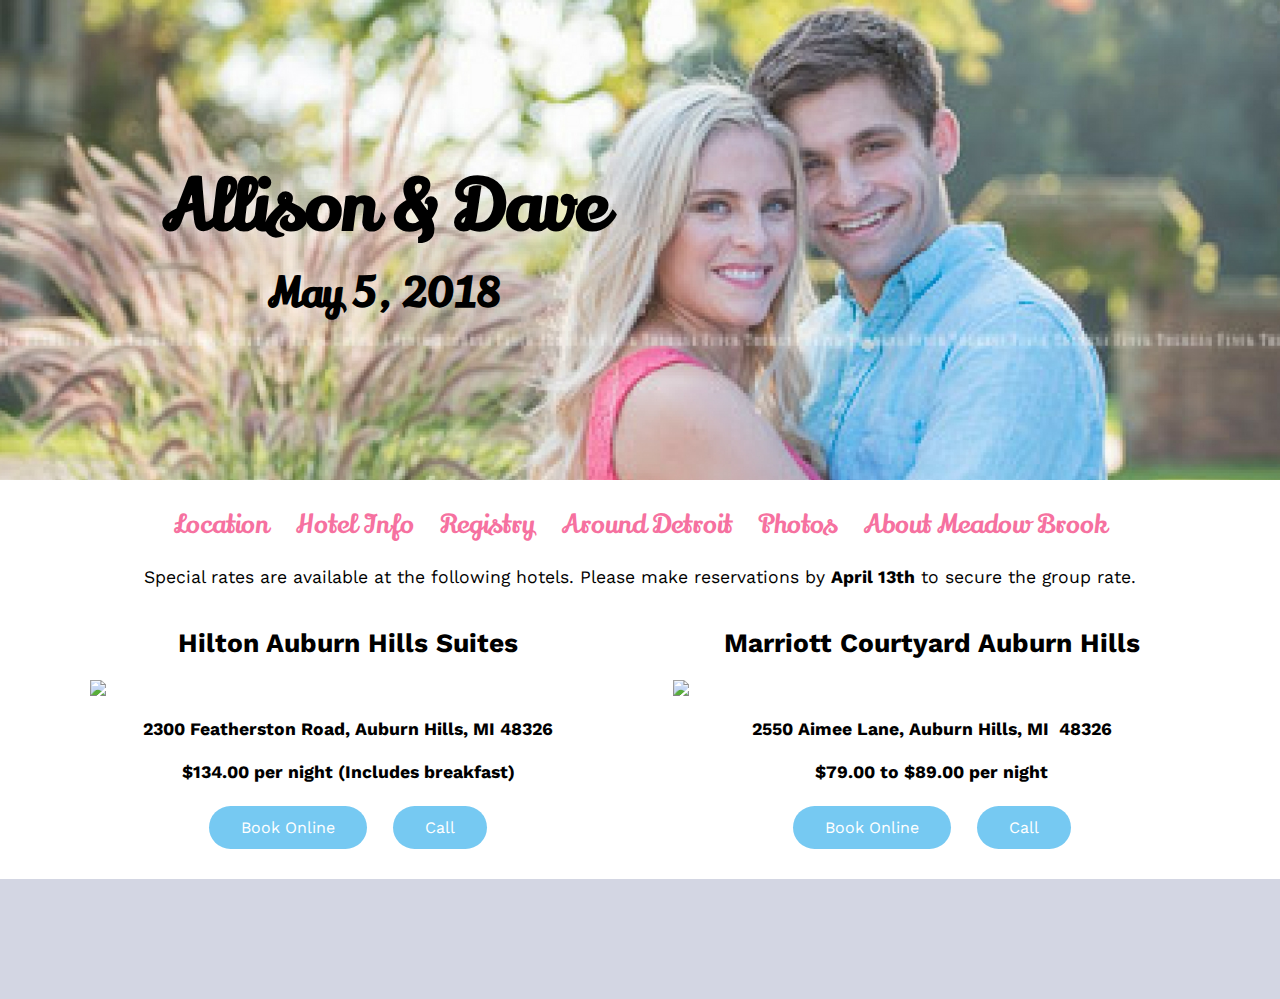
==== hotel-info.html @ 38733f53 "add files" ====
<!DOCTYPE html>
<html lang="en">
  <head>
    <meta name="viewport" content="width=device-width, initial-scale=1.0">
    <meta charset="utf-8">
    <link rel="icon" href="favicon.png" type="image/gif" sizes="16x16">

    <title>Allison and Dave | May 5, 2018</title>
    <link rel="stylesheet" href="main.css">
    <link href="https://fonts.googleapis.com/css?family=Lily+Script+One|Work+Sans" rel="stylesheet">
  </head>
  <body>

    <header class="container">
      <img class="img-responsive" src="images/ally-and-dave.jpg" />
      <div class="centered large">
        <h1 class="margin-small">Allison & Dave</h1>
        <h3 class="margin-small">May 5, 2018</h3>
      </div>
    </header>

    <nav>
      <ul class="navbar">
        <li class="navbar-item">
          <a href="index.html">Location</a>
        </li>
        <li class="navbar-item">
          <a href="hotel-info.html">Hotel Info</a>
        </li>
        <li class="navbar-item">
          <a href="registry.html">Registry</a>
        </li>
        <li class="navbar-item">
          <a href="around-detroit.html">Around Detroit</a>
        </li>
        <li class="navbar-item">
          <a href="photos.html">Photos</a>
        </li>
        <li class="navbar-item">
          <a href="about-meadow-brook.html">About Meadow Brook</a>
        </li>
      </ul>
    </nav>

    <section class="content-container clearfix">
      <p class="text-center">
        Special rates are available at the following hotels. Please make reservations by <strong>April 13th</strong> to secure the group rate.
      </p>

      <div class="content-left">
        <h2 class="text-center">Hilton Auburn Hills Suites</h2>
        <img class="img-responsive img-padding" src="https://user-images.githubusercontent.com/13243031/34322624-4dded1d6-e7fa-11e7-85d9-7aac37bd44d3.jpg" />

        <h4 class="text-center">2300 Featherston Road, Auburn Hills, MI 48326</h4>
        <h4 class="text-center">$134.00 per night (Includes breakfast)</h4>

        <div class="text-center">
          <a class="button" href="https://www.hilton.com/en/hi/groups/personalized/D/DETAHHS-WWW2-20180504/index.jhtml?WT.mc_id=POG">Book Online</a>
          <a class="button" href="tel:12483342222">Call</a>
        </div>
      </div>
      
      <div class="content-right">
        <h2 class="text-center">Marriott Courtyard Auburn Hills</h2>
        <img class="img-responsive img-padding" src="https://user-images.githubusercontent.com/13243031/34322623-4dd35cf2-e7fa-11e7-87c8-9f7f875e2866.jpg" />
        <h4 class="text-center">2550 Aimee Lane, Auburn Hills, MI  48326</h4>
        <h4 class="text-center">$79.00 to $89.00 per night</h4>

        <div class="text-center">
          <a class="button" href="http://www.marriott.com/meeting-event-hotels/group-corporate-travel/groupCorp.mi?resLinkData=Willhide/Walker%20Wedding%20Block%5EDTWAB%60WWWWWWA%7CWWWWWWB%6079.00-89.00%60USD%60false%604%605/4/18%605/6/18%604/13/18&app=resvlink&stop_mobi=yes">Book Online</a>
          <a class="button" href="tel:18003212211">Call</a>
        </div>
      </div>
    </section>
    
    <footer class="footer margin-top">
      <div class="content-container margin-zero padding">
      </div>
    </footer>
  </body>
</html>
---- main.css ----
body {
  font-family: 'Work Sans', sans-serif;
  font-size: 110%;
  margin: 0;
}

.img-responsive {
  max-width: 100%;
  height: auto;
  display: block;
  min-width: 100%;
}

.container {
  position: relative;
  text-align: center;
}

.centered {
  position: absolute;
  top: 50%;
  left: 30%;
  transform: translate(-50%, -50%);
}

.large {
  font-size: 200%;
  font-family: 'Lily Script One', cursive;
  text-shadow: 0 0 1em #FFFFFF;
}

@media only screen and (max-width: 900px) {
  .large {
    font-size: 150%;
  }
}

@media only screen and (max-width: 700px) {
  .large {
    font-size: 80%;
  }
}

.margin-small {
  margin: 10px 0;
}

.navbar {
  text-align: center;
  padding: 8px;
}

.navbar-item {
  display: inline;
  padding: 0 10px;
  font-family: 'Lily Script One', cursive;
  font-size: 1.5em;
}

.navbar-item a {
  text-decoration: none;
  color: #f671a0;
}

.navbar-item a:hover {
  color: #ea3a78;
}

.content-container {
  margin-top: 0;
  margin-left: 7%;
  margin-right: 7%;
}

.text-center {
  text-align: center;
}

.content-left {
  float: left;
  width: 47%;
  padding-right: 3%;
}

@media only screen and (max-width: 700px) {
  .content-left {
    width: 100%;
  }
}

.content-right {
  float: right;
  width: 47%;
  padding-left: 3%;
}

@media only screen and (max-width: 700px) {
  .content-right {
    width: 100%;
  }
}

.button {
  background-color: #76c9f2;
  border: none;
  color: white;
  padding: 12px 32px;
  text-align: center;
  text-decoration: none;
  display: inline-block;
  font-size: 16px;
  border-radius: 25px;
  transition-duration: 0.4s;
  margin: 0 10px;
}

.button:hover {
  background-color: #37ace5;
  box-shadow: 2px 2px 12px 0 rgba(0,0,0,.3);
}

.margin {
  margin: 100px;
}

.embed-responsive {
  position: relative;
  padding-bottom: 56.25%;
  padding-top: 60px; overflow: hidden;
}
 
.embed-responsive-item {
  position: absolute;
  top:0;
  left: 0;
  width: 100%;
  height: 100%;
  border: 0;
}

.margin-top-zero {
  margin-top: 0;
  margin-bottom: 10px;
}

.margin-zero {
  margin: 0;
}

.text-right {
  text-align: right;
}

@media only screen and (max-width: 700px) {
  .text-right {
    text-align: center;
  }
}

.footer {
  background-color: #d3d6e3;
}

.clearfix::after {
    content: "";
    clear: both;
    display: table;
}

.margin-top {
  margin-top: 30px;
}

.margin-photo {
  margin-top: 5%;
  margin-bottom: 5%;
  padding: 3% 0;
}

.padding {
  padding: 60px;
}

.restaurant-link {
  text-decoration: none;
  color: #86b300;
}

.restaurant-link:hover {
  color: #608000;
}
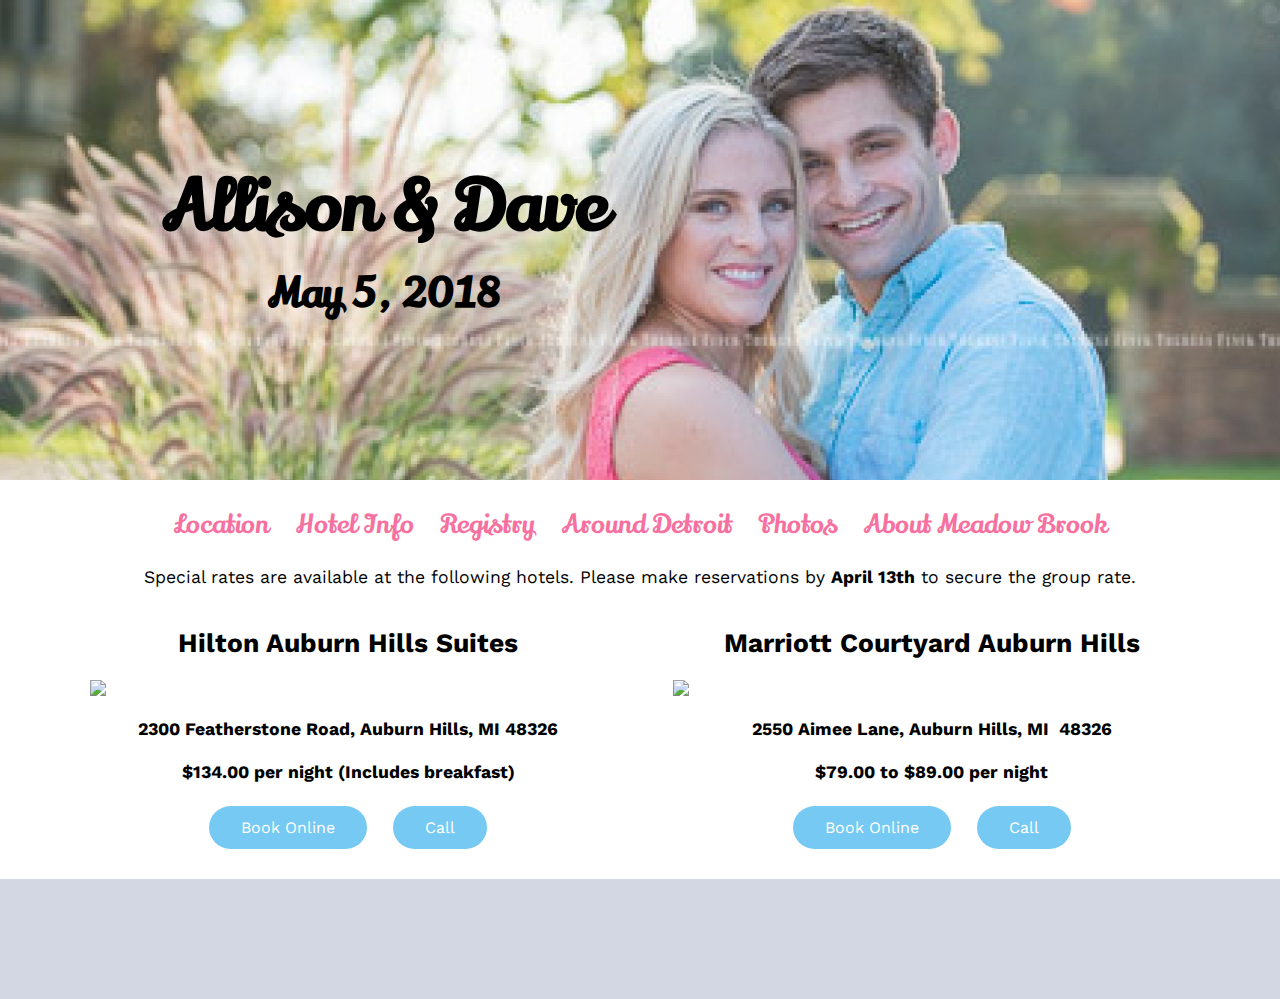
==== commit 43d11103: "correct spelling" ====
--- a/hotel-info.html
+++ b/hotel-info.html
@@ -51,7 +51,7 @@
         <h2 class="text-center">Hilton Auburn Hills Suites</h2>
         <img class="img-responsive img-padding" src="https://user-images.githubusercontent.com/13243031/34322624-4dded1d6-e7fa-11e7-85d9-7aac37bd44d3.jpg" />
 
-        <h4 class="text-center">2300 Featherston Road, Auburn Hills, MI 48326</h4>
+        <h4 class="text-center">2300 Featherstone Road, Auburn Hills, MI 48326</h4>
         <h4 class="text-center">$134.00 per night (Includes breakfast)</h4>
 
         <div class="text-center">
@@ -78,4 +78,4 @@
       </div>
     </footer>
   </body>
-</html>+</html>
